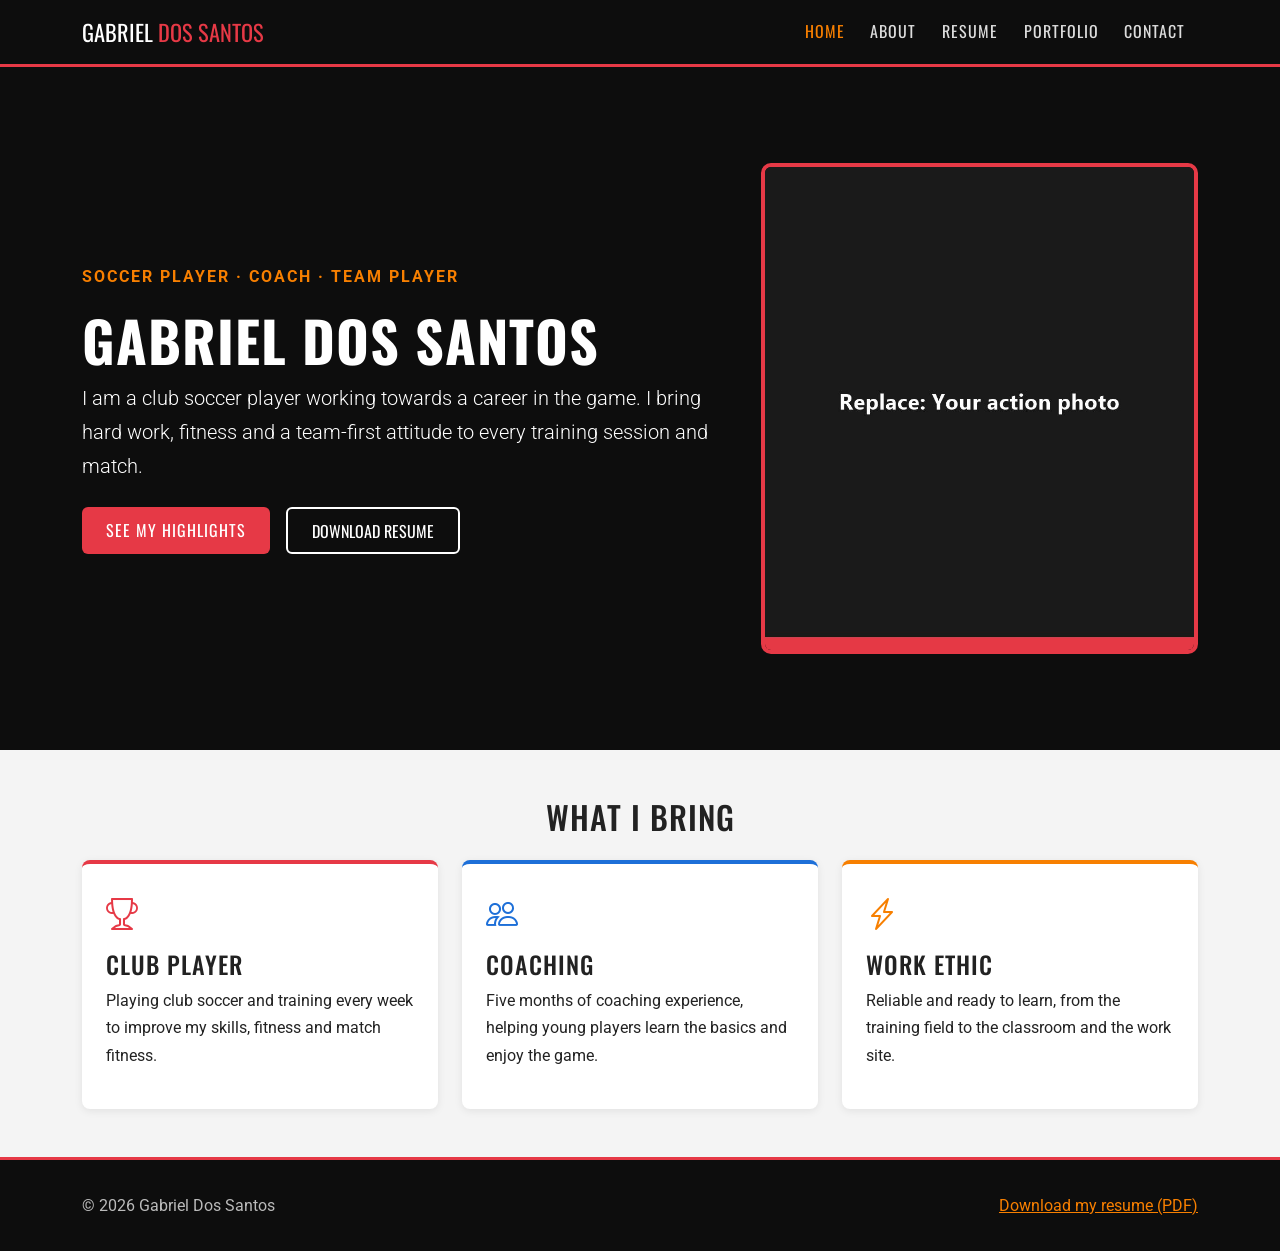
==== index.html @ 632bb94b "Add files via upload" ====
<!doctype html>
<html lang="en">
<head>
  <meta charset="utf-8">
  <meta name="viewport" content="width=device-width, initial-scale=1">
  <meta name="description" content="Gabriel Dos Santos - soccer player portfolio and resume">
  <meta name="author" content="Gabriel Dos Santos">
  <title>Gabriel Dos Santos | Home</title>

  <link rel="icon" type="image/png" href="img/favicon.png">

  <!-- Google Fonts: Oswald for headings, Roboto for body text -->
  <link rel="preconnect" href="https://fonts.googleapis.com">
  <link rel="preconnect" href="https://fonts.gstatic.com" crossorigin>
  <link href="https://fonts.googleapis.com/css2?family=Oswald:wght@500;700&family=Roboto:wght@400;700&display=swap" rel="stylesheet">

  <!-- Bootstrap and Bootstrap Icons -->
  <link rel="stylesheet" href="https://cdn.jsdelivr.net/npm/bootstrap-icons@1.11.3/font/bootstrap-icons.css">
  <link href="https://cdn.jsdelivr.net/npm/bootstrap@5.3.8/dist/css/bootstrap.min.css" rel="stylesheet">

  <!-- My CSS goes last -->
  <link href="css/style.css" rel="stylesheet">
</head>
<body>
<a class="skip-link" href="#maincontent">Skip to main content</a>

<!-- ===== NAVIGATION ===== -->
<nav class="navbar navbar-expand-lg sticky-top site-nav" aria-label="Main navigation">
  <div class="container">
    <a class="navbar-brand" href="index.html">Gabriel <span>Dos Santos</span></a>

    <button class="navbar-toggler" type="button" data-bs-toggle="collapse" data-bs-target="#mainNav"
            aria-controls="mainNav" aria-expanded="false" aria-label="Toggle navigation">
      <span class="navbar-toggler-icon"></span>
    </button>

    <div class="collapse navbar-collapse" id="mainNav">
      <ul class="navbar-nav ms-auto">
        <li class="nav-item"><a class="nav-link active" href="index.html" aria-current="page">Home</a></li>
        <li class="nav-item"><a class="nav-link" href="about.html">About</a></li>
        <li class="nav-item"><a class="nav-link" href="resume.html">Resume</a></li>
        <li class="nav-item"><a class="nav-link" href="portfolio.html">Portfolio</a></li>
        <li class="nav-item"><a class="nav-link" href="contact.html">Contact</a></li>
      </ul>
    </div>
  </div>
</nav>

<main id="maincontent">

  <!-- ===== HERO ===== -->
  <section class="hero">
    <div class="container">
      <div class="row align-items-center g-5">
        <div class="col-lg-7">
          <p class="tagline">Soccer Player &middot; Coach &middot; Team Player</p>
          <h1>Gabriel Dos Santos</h1>
          <p class="lead">I am a club soccer player working towards a career in the game. I bring hard work, fitness and a team-first attitude to every training session and match.</p>
          <div class="d-flex flex-wrap gap-3 mt-4 justify-content-center justify-content-lg-start">
            <a class="btn btn-main" href="portfolio.html">See my highlights</a>
            <a class="btn btn-outline" href="pdf/gabriel_dossantos_resume.pdf" download>Download resume</a>
          </div>
        </div>
        <div class="col-lg-5 text-center">
          <img src="img/hero.jpg" class="img-fluid hero-img" alt="Gabriel Dos Santos playing soccer" width="800" height="900">
        </div>
      </div>
    </div>
  </section>

  <!-- ===== THREE INFO CARDS ===== -->
  <section class="container my-5">
    <h2 class="text-center mb-4">What I Bring</h2>
    <div class="row g-4">
      <div class="col-md-4">
        <article class="info-card">
          <i class="bi bi-trophy card-icon" aria-hidden="true"></i>
          <h3 class="h4 mt-2">Club Player</h3>
          <p>Playing club soccer and training every week to improve my skills, fitness and match fitness.</p>
        </article>
      </div>
      <div class="col-md-4">
        <article class="info-card blue">
          <i class="bi bi-people card-icon" aria-hidden="true"></i>
          <h3 class="h4 mt-2">Coaching</h3>
          <p>Five months of coaching experience, helping young players learn the basics and enjoy the game.</p>
        </article>
      </div>
      <div class="col-md-4">
        <article class="info-card orange">
          <i class="bi bi-lightning-charge card-icon" aria-hidden="true"></i>
          <h3 class="h4 mt-2">Work Ethic</h3>
          <p>Reliable and ready to learn, from the training field to the classroom and the work site.</p>
        </article>
      </div>
    </div>
  </section>

</main>

<!-- ===== FOOTER ===== -->
<footer class="site-footer">
  <div class="container d-flex flex-column flex-md-row justify-content-between gap-2">
    <p class="mb-0">&copy; <span id="year">2026</span> Gabriel Dos Santos</p>
    <p class="mb-0"><a href="pdf/gabriel_dossantos_resume.pdf" download>Download my resume (PDF)</a></p>
  </div>
</footer>

<script src="https://cdn.jsdelivr.net/npm/bootstrap@5.3.8/dist/js/bootstrap.bundle.min.js"></script>
<script src="js/script.js"></script>
</body>
</html>
---- css/style.css ----
/* ==========================================================
   Gabriel Dos Santos - Portfolio styles
   Loaded AFTER Bootstrap so these rules can override it.
   Colours: black (main), red, blue and orange (accents)
   ========================================================== */

/* ---------- 1. Colour and font variables ---------- */
:root {
  --black: #0d0d0d;
  --dark: #1a1a1a;
  --grey: #2b2b2b;
  --light: #f4f4f4;
  --text: #222222;
  --red: #e63946;
  --blue: #1d6fd8;
  --orange: #f77f00;
  --heading-font: 'Oswald', sans-serif;
  --body-font: 'Roboto', sans-serif;
}

/* ---------- 2. General ---------- */
body {
  font-family: var(--body-font);
  color: var(--text);
  background-color: var(--light);
  line-height: 1.7;
}

h1, h2, h3, h4 {
  font-family: var(--heading-font);
  text-transform: uppercase;
  letter-spacing: 1px;
}

h1 {
  font-size: 3.5rem;
  font-weight: 700;
}

h2 {
  font-size: 2rem;
  margin-bottom: 1rem;
}

a {
  color: var(--blue);
}

img {
  max-width: 100%;
}

/* Skip link for keyboard users - only shows when tabbed to */
.skip-link {
  position: absolute;
  left: -999px;
  top: 0;
  background: var(--red);
  color: #fff;
  padding: 0.5rem 1rem;
  z-index: 2000;
}

.skip-link:focus {
  left: 0;
}

/* ---------- 3. Navbar ---------- */
.site-nav {
  background-color: var(--black);
  border-bottom: 3px solid var(--red);
}

.site-nav .navbar-brand {
  font-family: var(--heading-font);
  color: #fff;
  font-size: 1.4rem;
  text-transform: uppercase;
}

.site-nav .navbar-brand span {
  color: var(--red);
}

.site-nav .nav-link {
  color: #ddd;
  font-family: var(--heading-font);
  text-transform: uppercase;
  letter-spacing: 1px;
  margin: 0 0.3rem;
}

.site-nav .nav-link:hover,
.site-nav .nav-link.active {
  color: var(--orange);
}

/* make the hamburger icon white on the black navbar */
.site-nav .navbar-toggler {
  border-color: #555;
}

.site-nav .navbar-toggler-icon {
  filter: invert(1);
}

/* ---------- 4. Hero (home page) ---------- */
.hero {
  background-color: var(--black);
  color: #fff;
  padding: 6rem 0;
}

.hero .tagline {
  color: var(--orange);
  font-weight: 700;
  text-transform: uppercase;
  letter-spacing: 2px;
}

.hero-img {
  border: 4px solid var(--red);
  border-radius: 10px;
}

/* ---------- 5. Page header (inside pages) ---------- */
.page-header {
  background-color: var(--dark);
  color: #fff;
  padding: 3.5rem 0;
  border-bottom: 4px solid var(--blue);
}

.page-header p {
  color: #ccc;
  max-width: 650px;
}

/* ---------- 6. Buttons ---------- */
.btn-main {
  background-color: var(--red);
  color: #fff;
  border: none;
  padding: 0.7rem 1.5rem;
  font-family: var(--heading-font);
  text-transform: uppercase;
  letter-spacing: 1px;
}

.btn-main:hover {
  background-color: var(--orange);
  color: #fff;
}

.btn-outline {
  border: 2px solid #fff;
  color: #fff;
  padding: 0.6rem 1.5rem;
  font-family: var(--heading-font);
  text-transform: uppercase;
}

.btn-outline:hover {
  background-color: #fff;
  color: var(--black);
}

/* ---------- 7. Cards and boxes ---------- */
.info-card {
  background-color: #fff;
  border: none;
  border-top: 4px solid var(--red);
  border-radius: 8px;
  padding: 1.5rem;
  height: 100%;
  box-shadow: 0 2px 8px rgba(0, 0, 0, 0.08);
}

/* each card on the home page gets a different accent colour */
.info-card.blue {
  border-top-color: var(--blue);
}

.info-card.orange {
  border-top-color: var(--orange);
}

.card-icon {
  font-size: 2rem;
  color: var(--red);
}

.info-card.blue .card-icon {
  color: var(--blue);
}

.info-card.orange .card-icon {
  color: var(--orange);
}

/* ---------- 8. Resume timeline ---------- */
.timeline-item {
  border-left: 3px solid var(--red);
  padding-left: 1.2rem;
  margin-bottom: 1.8rem;
}

.timeline-item h3 {
  font-size: 1.3rem;
  margin-bottom: 0.2rem;
}

.timeline-item .date {
  color: var(--blue);
  font-weight: 700;
  font-size: 0.9rem;
}

.skill-badge {
  display: inline-block;
  background-color: var(--black);
  color: #fff;
  padding: 0.35rem 0.9rem;
  border-radius: 20px;
  margin: 0 0.3rem 0.5rem 0;
  font-size: 0.9rem;
}

.skill-badge.red {
  background-color: var(--red);
}

.skill-badge.blue {
  background-color: var(--blue);
}

.skill-badge.orange {
  background-color: var(--orange);
}

/* sticky side panel on the resume page (large screens only) */
.side-panel {
  background-color: #fff;
  border-radius: 8px;
  padding: 1.5rem;
  box-shadow: 0 2px 8px rgba(0, 0, 0, 0.08);
}

/* ---------- 9. Portfolio cards ---------- */
.project-card {
  background-color: #fff;
  border-radius: 8px;
  overflow: hidden;
  height: 100%;
  box-shadow: 0 2px 8px rgba(0, 0, 0, 0.08);
  transition: transform 0.2s;
}

.project-card:hover {
  transform: translateY(-5px);
}

.project-card img {
  width: 100%;
  height: 220px;
  object-fit: cover; /* stops images getting squished */
}

.project-card button {
  border: none;
  padding: 0;
  background: none;
  width: 100%;
}

.project-tag {
  color: var(--orange);
  font-weight: 700;
  font-size: 0.85rem;
  text-transform: uppercase;
}

/* ---------- 10. Accordion colours ---------- */
.accordion-button:not(.collapsed) {
  background-color: var(--black);
  color: #fff;
}

.accordion-button:focus {
  box-shadow: 0 0 0 0.2rem rgba(230, 57, 70, 0.4);
}

/* ---------- 11. Contact form ---------- */
.contact-box {
  background-color: #fff;
  border-radius: 8px;
  padding: 2rem;
  box-shadow: 0 2px 8px rgba(0, 0, 0, 0.08);
}

.form-control:focus,
.form-select:focus {
  border-color: var(--blue);
  box-shadow: 0 0 0 0.2rem rgba(29, 111, 216, 0.25);
}

/* ---------- 12. Footer ---------- */
.site-footer {
  background-color: var(--black);
  color: #bbb;
  padding: 2rem 0;
  border-top: 3px solid var(--red);
}

.site-footer a {
  color: var(--orange);
}

/* ---------- 13. Media queries ---------- */

/* tablets and smaller */
@media (max-width: 991px) {
  h1 {
    font-size: 2.6rem;
  }

  .hero {
    padding: 4rem 0;
    text-align: center;
  }

  .side-panel {
    margin-bottom: 2rem;
  }
}

/* phones */
@media (max-width: 575px) {
  h1 {
    font-size: 2.1rem;
  }

  h2 {
    font-size: 1.6rem;
  }

  .page-header {
    padding: 2.5rem 0;
  }

  .project-card img {
    height: 180px;
  }

  .contact-box {
    padding: 1.2rem;
  }
}
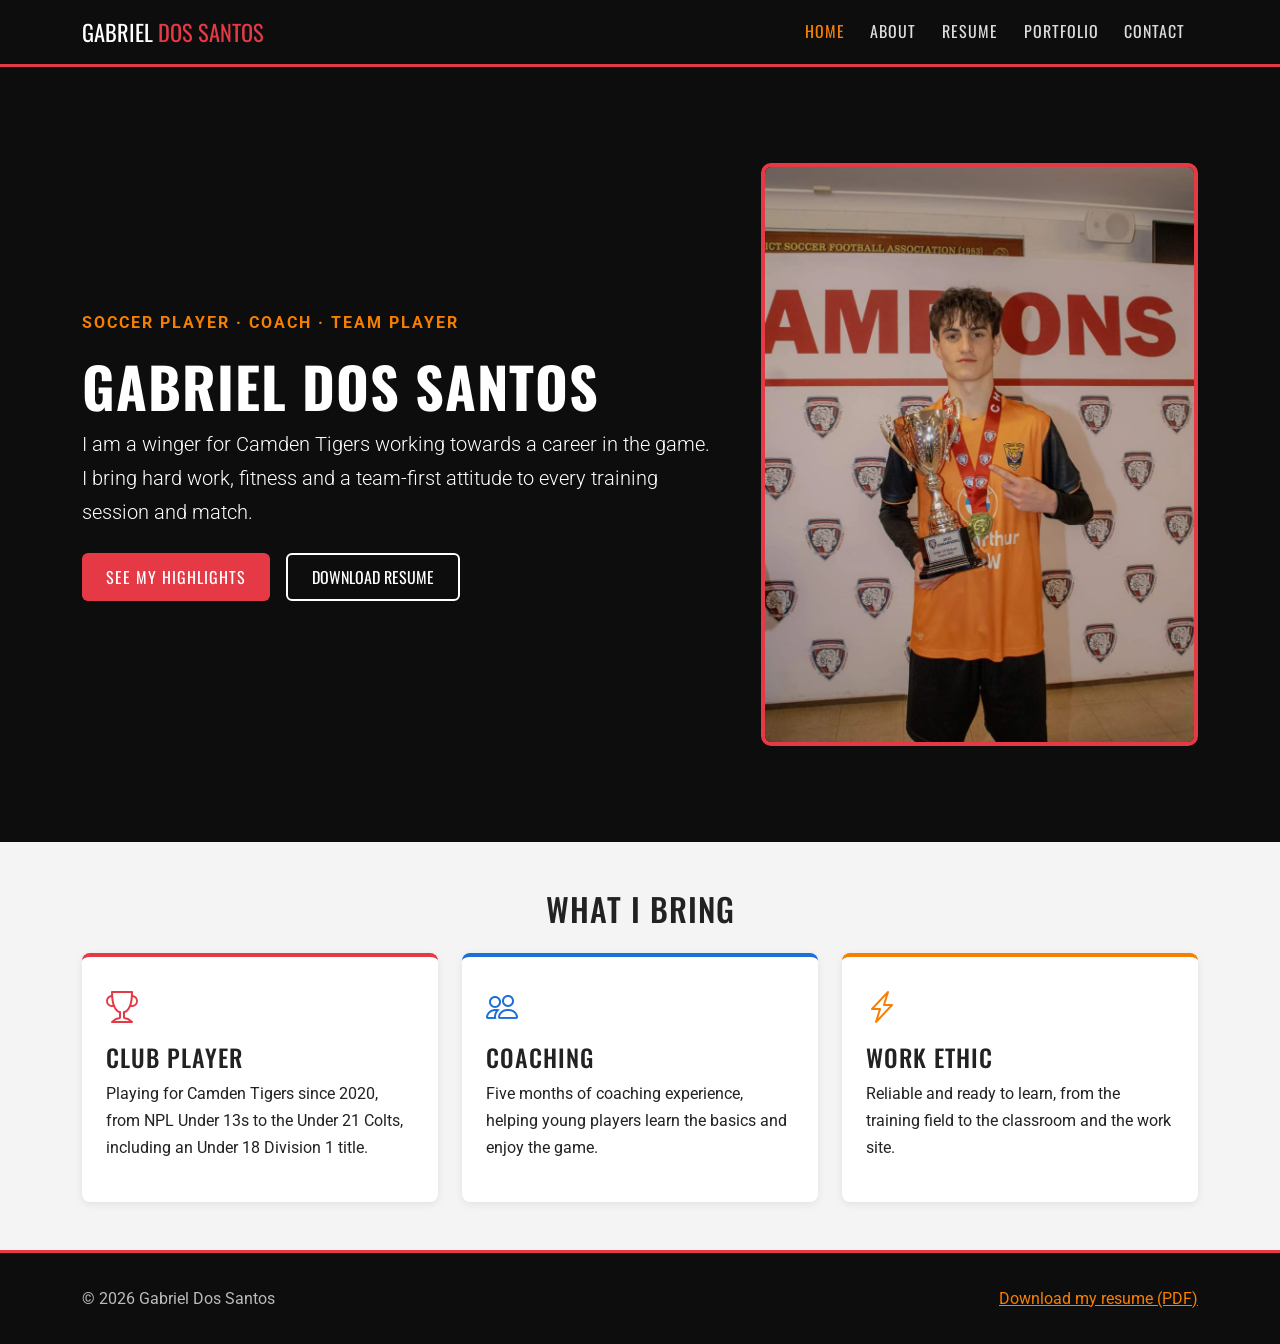
==== commit 6d8f964e: "Add real photos, Camden Tigers details and updated resume Co-Authored-By: Claude Opus 5.5 <noreply@a" ====
--- a/index.html
+++ b/index.html
@@ -55,14 +55,14 @@
         <div class="col-lg-7">
           <p class="tagline">Soccer Player &middot; Coach &middot; Team Player</p>
           <h1>Gabriel Dos Santos</h1>
-          <p class="lead">I am a club soccer player working towards a career in the game. I bring hard work, fitness and a team-first attitude to every training session and match.</p>
+          <p class="lead">I am a winger for Camden Tigers working towards a career in the game. I bring hard work, fitness and a team-first attitude to every training session and match.</p>
           <div class="d-flex flex-wrap gap-3 mt-4 justify-content-center justify-content-lg-start">
             <a class="btn btn-main" href="portfolio.html">See my highlights</a>
             <a class="btn btn-outline" href="pdf/gabriel_dossantos_resume.pdf" download>Download resume</a>
           </div>
         </div>
         <div class="col-lg-5 text-center">
-          <img src="img/hero.jpg" class="img-fluid hero-img" alt="Gabriel Dos Santos playing soccer" width="800" height="900">
+          <img src="img/hero.jpg" class="img-fluid hero-img" alt="Gabriel Dos Santos holding the 2025 championship trophy" width="900" height="1207">
         </div>
       </div>
     </div>
@@ -76,7 +76,7 @@
         <article class="info-card">
           <i class="bi bi-trophy card-icon" aria-hidden="true"></i>
           <h3 class="h4 mt-2">Club Player</h3>
-          <p>Playing club soccer and training every week to improve my skills, fitness and match fitness.</p>
+          <p>Playing for Camden Tigers since 2020, from NPL Under 13s to the Under 21 Colts, including an Under 18 Division 1 title.</p>
         </article>
       </div>
       <div class="col-md-4">
